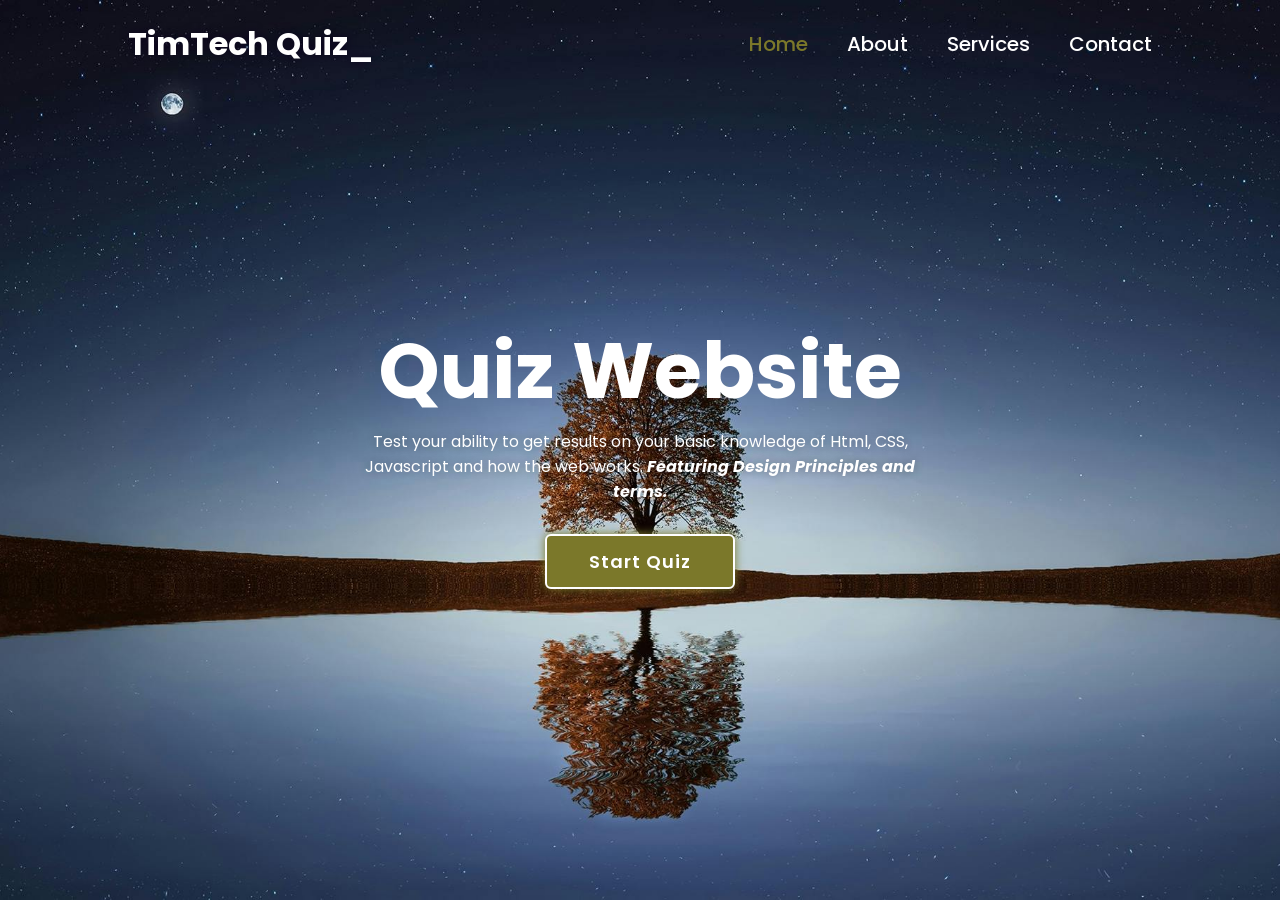
==== index.html @ 4a41079b "Add files via upload" ====
<!DOCTYPE html>
<html lang="en">
<head>
    <meta charset="UTF-8">
    <meta name="viewport" content="width=device-width, initial-scale=1.0">
    <title>Timtech'S Quiz Web-Page</title>
    <link rel="stylesheet" href="style.css">

</head>
<body>
<main class="main">
    <header class="header">
        <a href="#" class="logo">TimTech Quiz_</a>
        <nav class="navbar">
            <a href="#" class="active">Home</a>
            <a href="#">About</a>
            <a href="#">Services</a>
            <a href="#">Contact</a>

        </nav>
    </header>
<div class="container">
<section class="quiz-container">
<div class="quiz-box">
    <h1>Web Dev Quiz</h1>
    <div class="quiz-header">
        <span>Quiz Website Tutorials</span>
        <span class="header-score">Score: 0 / 10</span>
    </div>

    <h2 class="question-text">What does CSS stands for?</h2>
    <div class="option-list">

       <!-- <div class="option">
        <span>A. Computer System Styles</span>
       </div>

       
       <div class="option">
        <span>B. Cascading Style System</span>
       </div>
       
       <div class="option">
        <span>C. Cascading Style Sheet</span>
       </div>
       
       <div class="option">
        <span>D. Computer Style Sheet</span>
       </div> -->

    </div>

<div class="quiz-footer">
    <span class="question-total">1 of 10 Questions</span>
    <button class="next-btn">Next</button>
</div>

</div>

<div class="result-container">
    <h2>Quiz Result!</h2>
    <div class="percentage-box">
        <div class="rounded-progress">
            <span class="progress-value">0%</span>
        </div>
        <span class="score-text">You Scored 0 out of 10</span>
    </div>
    <div class="buttons">
        <button class="try-againBtn">Try Again</button>
        <button class="go-homeBtn">Go to Home</button>
    </div>
</div>




</section>

    <section class="home">
        <div class="home-content">
            <h1>Quiz Website</h1>
            <p>Test your ability to get results on your basic knowledge of Html, CSS, Javascript and how the web works. <span class="feature">Featuring Design Principles and terms.</span></p>
            <button class="start-btn">Start Quiz</button>
        </div>
       </section>
    </div>

    </main>

            <div class="information-popup">
                <h2>Quiz Quide</h2>
                <span class="info">1. Answer all questions accordingly.</span>
                <span class="info">2. Choose your answers from the given options. </span>
                <span class="info">3. Answer all questions within the stipulated period of time. </span>
                <span class="info">4. Make sure you click on the submit button at the end of the quiz.</span>
                <span class="info">5. Click on continue button below to get started with the quiz, Good Luck.</span>
                
                <div class="button-container">
                    <button class="information-btn exit-btn">Exit Quiz</button>
                    <a href="#" class="information-btn continue-btn">Continue</a>
                    
                </div>
            </div>
    


    <script src="main.js"></script>
    <script src="questions.js"></script>
</body>
</html>
---- style.css ----
@import url('https://fonts.googleapis.com/css2?family=Poppins:ital,wght@0,100;0,200;0,300;0,400;0,500;0,600;0,700;0,800;0,900;1,100;1,200;1,300;1,400;1,500;1,600;1,700;1,800;1,900&display=swap');

*{
    margin: 0;
    padding: 0;
    box-sizing: border-box;
    font-family: 'Poppins', sans-serif;
}

body{
    color:#fff;
    background: #09001d;
    overflow: hidden;
}

.header{
    position: fixed;
    top:0;
    left:0;
    width:100%;
    padding:20px 10%;
    display: flex;
    justify-content: space-between;
    align-items: center;
    z-index: 100;
}

.logo{
    font-size: 32px;
    color:#fff;
    text-decoration: none;
    font-weight: 700;
    filter: drop-shadow(0 0 5px #09001d);
}

.navbar a{
    font-size: 20px;
    color: #fff;
    text-decoration: none;
    font-weight: 500;
    margin-left: 35px;
    transition: 0.3s;
}


.navbar a:hover,
.navbar a.active{
    color:#7b782a;
} 

.main{
    min-height: 100vh;
    background: url("Images/backgroundImg7.jpg") no-repeat;
    background-position: top;
    background-size: cover;
    pointer-events: auto;
    transition: 0.3s ease; 
    
}

.main.active{
    filter: blur(15px);
    pointer-events: none;
}
.container{
    display:flex;
    height: 100vh;
    width:200%;
    
}


.feature{
    font-style: italic;
    font-weight: bolder;
}
.home{
    position: relative;
    left:-50%;
    display: flex;
    width:100%;
    justify-content: center;
    align-items: center;
  

}

.home-content{
    max-width: 600px;
    display:flex;
    align-items: center;
    flex-direction: column;
}

.home-content h1{
    font-size: 78px;
    font-weight: 700px;
    text-shadow: 0 0 10px (0,0,0,0.3);
}
.home-content p{
    font-size: 16px;
    text-align: center;
    text-shadow: 0 0 10px rgba(0, 0, 0, 0.3);
    margin-bottom: 30px;
}


.home-content .start-btn{
    width:190px;
    height:55px;
    padding: 4px 8px;
    border-radius: 6px;
    border:2px solid #fff;
    background-color: #7b782a;
    color:#fff;
    outline: none;
    box-shadow: 0 0 10px #7b782a;
    font-size: 18px;
    letter-spacing: 1px;
    font-weight: 600;
    cursor: pointer;
    transition: 0.5s;
}

.home-content .start-btn:hover{
    background: #09001d;
    box-shadow: none;
}

.information-popup{
    position: absolute;
    top: 50%;
    left:50%;
    transform: translate(-50%, -50%) scale(.9);
    width:500px;
    background: #fff;
    border-radius: 6px;
    padding:10px 25px;
    opacity:0;
    pointer-events: none;
    transition: 0.3s ease;
}
.information-popup.active{
    opacity: 1;
    pointer-events:auto;
    transform: translate(-50%, -50%) scale(1);

}


.information-popup h2{
font-size: 50px;
color:#7b782a;
}

.information-popup .info{
    display:inline-block;
    font-size: 16px;
    color:#333;
    font-weight: 500;
    margin:4px 0;
}

.information-popup .button-container{
    display: flex;
    justify-content: space-between;
    align-items: center;
    border-top: 1px solid #999;
    margin-top: 10px;
    padding: 15px 0 7px;
}

.information-popup .button-container .information-btn{
    width: 130px;
    height: 45px;
    background: #7b782a;
    border: 2px solid #7b782a;
    border-radius: 6px;
    outline: none;
    text-decoration: none;
    font-size: 16px;
    color:#fff;
    font-weight: 600;
    display:inline-flex;
    justify-content: center;
    align-items: center;
    box-shadow: 0 0 10px rgba(0, 0, 0, 0.1);
    cursor: pointer;
    transition: 0.5s;
} 


.information-popup .button-container .information-btn:nth-child(1){
 background: transparent;
 color:#7b782a;
}

.information-popup .button-container .information-btn:nth-child(1):hover{
    background: #7b782a;
    color:#fff;
   }

   .information-popup .button-container .information-btn:nth-child(2):hover{
    background: #7b782a;
    border-color:#7b782a;
   }

   .quiz-container{
    display: flex;
    justify-content: center;
    align-items: center;
    width: 100%;
    background: #09001d;
    position: relative;
    left:-50%;
    /* left:0; */
    transition: 0.8s ease-in-out;
    transition-delay: 0.25s;
    z-index: 100;
    }
.quiz-container.active{
    left:0;
}

.quiz-container .quiz-box{
    position: relative;
    width: 500px;
    background: transparent;
    border:3px solid #7b782a;
    border-radius: 6px;
    display: flex;
    flex-direction: column;
    padding:20px 30px;
    opacity: 0;
    pointer-events: none;
    transform: scale(0.9s);
    transition: 0.3s ease;
    transition-delay: 0s;
}
.quiz-container .quiz-box.active{
    opacity:1;
    pointer-events: auto;
    transform: scale(1);
    transition: 1s ease;
    transition-delay: 1s;
}

.quiz-box h1{
font-size: 32px;
text-align: center;
background: linear-gradient(45deg, transparent, #7b782a, transparent);
border-radius: 6px;
}

.quiz-box .quiz-header{
    display: flex;
    justify-content:space-between;
    align-items: center;
    padding:20px 0;
    border-bottom: 2px solid #7b782a;
    margin-bottom: 30px;

}

.quiz-header span{
    font-size: 18px;
    font-weight: 500;
}

.quiz-header .header-score {
    background: #7b782a;
    border-radius: 3px;
    padding: 7px;
}

.quiz-box .question-text{
    font-size: 24px;
    font-weight: 600;
}

.option-list .option{
    width:100;
    padding:12px;
    background: transparent;
    border:2px solid rgba(255, 255, 255, 0.2);
    font-size: 17px;
    border-radius: 4px;
    margin: 15px 0;
    cursor: pointer;
    transition: 0.3s;
}

.option-list .option:hover{
    background: rgba(255, 255, 255, 0.1);
    border-color: rgba(255, 255, 255, 0.1);
}

.option-list .option.correct{
 background: #09001d;
 color:#00a63d;
 border-color:#00a63d;

}

.option-list .option.incorrect{
    background: #09001d;
 color:#a60045;
 border-color:#a60045;
 
}

.option-list .option.disabled{
    pointer-events:none;
}

.quiz-box .quiz-footer{
    display:flex;
    justify-content: space-between;
    align-items: center;
    border-top: 2px solid #7b782a;
    padding-top: 20px;
    margin-top: 25px;
}

.quiz-footer .question-total{
    font-size: 16px;
    font-weight: 600;
}

.quiz-footer .next-btn{
    width:100px;
    height:45px;
    background: rgba(255, 255, 255, 0.1);
    border: 2px solid rgba(255, 255, 255, 0.1);
    outline: none;
    border-radius: 6px;
    font-size: 16px;
    color: rgba(255,255,255,0.3);
    font-weight: 600;
    cursor: pointer;
    pointer-events: none; 
    transition: 0.5s;
}

.quiz-footer .next-btn.active{
    border-color: #7b782a;
    background:#7b782a ;
    pointer-events: auto;
    color:#fff;
}


.quiz-footer .next-btn.active:hover{
background: #36361e;
border-color:#36361e ;
}

.quiz-container .result-container{
    position: absolute;
    top:50%;
    left:50%;
    transform: translate(-50%, -50%) scale(.9);
    width:500px;
    background: transparent;
    border:3px solid #7b782a;
    border-radius: 6px;
    padding: 20px;
    display: flex;
    flex-direction: column;
    align-items: center;
    opacity:0;
    pointer-events: none;
    transition: .3s ease;
}


.quiz-container .result-container.active{
    opacity:1;
    pointer-events: auto;
    transform: translate(-50%, -50%) scale(1);
}

.result-container h2{
    font-size: 52px;
}

.result-container .percentage-box{
    width:300px;
    /* background:rgb(255, 0, 128); */
    display: flex;
    flex-direction: column;
    align-items: center;
    margin: 20px 0 40px;
}

.percentage-box .rounded-progress{
    position: relative;
    width:250px;
    height:250px;
    background:conic-gradient(#7b782a 3.6deg, rgba(255, 255, 255, 0.1) 0deg);
    border-radius: 50%;
    display: flex;
    justify-content: center;
    align-items: center;
}

.percentage-box .rounded-progress::before{
    content:"";
    position: absolute;
    width: 210px;
    height: 210px;
    background: #09001d;
    border-radius: 50%;
}

.rounded-progress .progress-value{
    font-size: 45px;
    position: relative;
    font-weight: 600;
}

.percentage-box .score-text{
    font-size: 26px;
    font-weight: 600;
    margin-top: 20px;
}

.result-container .buttons{
    display: flex;
}

.buttons button{
    width:130px;
    height: 47px;
    background:#7b782a;
    border: 2px solid #7b782a;
    outline: none;
    border-radius: 6px;
    font-size: 16px;
    color: #fff;
    font-weight: 600;
    margin: 0 20px 20px;
    cursor: pointer;
    transition: .5s;
}



.buttons button:nth-child(1){
    background: #7b782a;
    border-color:#7b782a;
}
.buttons button:nth-child(2){
    background: transparent;
    color:#7b782a;
}

.buttons button:nth-child(2):hover{
    background: #7b782a;
    color:#fff;
}
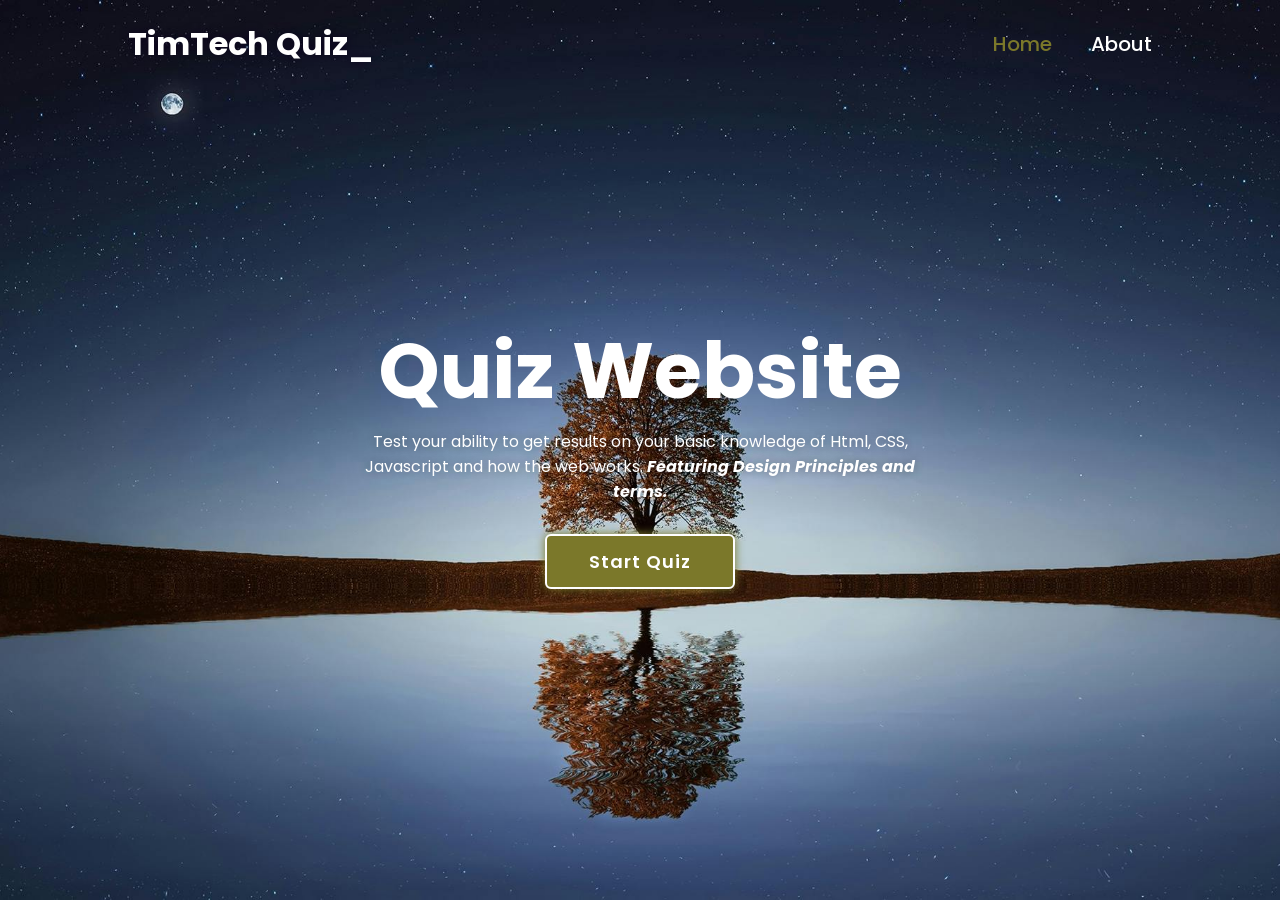
==== commit fcd589dc: "Add files via upload" ====
--- a/index.html
+++ b/index.html
@@ -14,8 +14,7 @@
         <nav class="navbar">
             <a href="#" class="active">Home</a>
             <a href="#">About</a>
-            <a href="#">Services</a>
-            <a href="#">Contact</a>
+           
 
         </nav>
     </header>
@@ -24,7 +23,7 @@
 <div class="quiz-box">
     <h1>Web Dev Quiz</h1>
     <div class="quiz-header">
-        <span>Quiz Website Tutorials</span>
+        <span>Quiz Tutorials</span>
         <span class="header-score">Score: 0 / 10</span>
     </div>
 
--- a/style.css
+++ b/style.css
@@ -73,7 +73,8 @@
 
 .feature{
     font-style: italic;
-    font-weight: bolder;
+    font-weight: bold;
+
 }
 .home{
     position: relative;
@@ -219,6 +220,7 @@
     transition-delay: 0.25s;
     z-index: 100;
     }
+
 .quiz-container.active{
     left:0;
 }
@@ -459,4 +461,254 @@
 .buttons button:nth-child(2):hover{
     background: #7b782a;
     color:#fff;
-}+}
+
+
+
+/* Media Queries for Responsiveness */
+
+/* For tablets and medium screens */
+@media (max-width: 992px) {
+    .header {
+        padding: 15px 5%;
+    }
+
+    .navbar a {
+        font-size: 18px;
+        margin-left: 20px;
+    }
+
+    .home-content h1 {
+        font-size: 60px;
+    }
+
+    .home-content p {
+        font-size: 14px;
+    }
+
+    .home-content .start-btn {
+        width: 160px;
+        height: 50px;
+        font-size: 16px;
+    }
+
+    .quiz-box {
+        width: 400px;
+        padding: 15px 25px;
+    }
+
+    .result-container {
+        width: 400px;
+    }
+}
+
+/* For mobile phones and small screens */
+@media (max-width: 768px) {
+    .header {
+        padding: 15px 3%;
+    }
+
+    .logo {
+        font-size: 28px;
+    }
+
+    .navbar a {
+        font-size: 16px;
+        margin-left: 15px;
+    }
+
+    .home-content h1 {
+        font-size: 50px;
+    }
+
+    .home-content p {
+        font-size: 13px;
+    }
+
+    .home-content .start-btn {
+        width: 140px;
+        height: 45px;
+        font-size: 14px;
+    }
+
+    .quiz-box {
+        width: 320px;
+        padding: 10px 20px;
+    }
+
+    .result-container {
+        width: 320px;
+    }
+
+    .quiz-box h1 {
+        font-size: 28px;
+    }
+}
+
+/* For very small mobile phones */
+@media (max-width: 480px) {
+    .header {
+        padding: 10px 2%;
+    }
+
+    .logo {
+        font-size: 24px;
+    }
+
+    .navbar a {
+        font-size: 14px;
+        margin-left: 10px;
+    }
+
+    .home-content h1 {
+        font-size: 40px;
+    }
+
+    .home-content p {
+        font-size: 12px;
+    }
+
+    .home-content .start-btn {
+        width: 120px;
+        height: 40px;
+        font-size: 12px;
+    }
+
+    .quiz-box {
+        width: 280px;
+        padding: 10px 15px;
+    }
+
+    .result-container {
+        width: 280px;
+    }
+
+    .quiz-box h1 {
+        font-size: 24px;
+    }
+}
+
+
+/* For very small mobile phones */
+@media (max-width: 400px) {
+    .header {
+        padding: 10px 2%;
+    }
+
+    .logo {
+        font-size: 18px;
+    }
+
+    .navbar a {
+       display: none;
+    }
+    
+
+    .home-content h1 {
+        font-size: 35px;
+    }
+
+    .home-content p {
+        font-size: 12px;
+    }
+
+    .home-content .start-btn {
+        width: 120px;
+        height: 40px;
+        font-size: 12px;
+    }
+
+    .quiz-box {
+        width: 280px;
+        padding: 10px 15px;
+    }
+
+    .result-container {
+        width: 280px;
+    }
+
+    .quiz-box h1 {
+        font-size: 24px;
+    }
+    .quiz-container{
+       
+        left:-100%;
+       
+        }
+
+        .home{
+            position: relative;
+            left:-50%;
+            display: flex;
+            width:100%;
+            justify-content: center;
+            align-items: center;
+          
+        
+        }
+        .main{
+            min-height: 100vh;
+            background: url("Images/backgroundImg4.jpg") no-repeat;
+            background-position: center;
+            background-size: cover;
+            pointer-events: auto;
+            transition: 0.3s ease; 
+            
+        }
+        .information-popup{
+            position: absolute;
+            top: 50%;
+            left:50%;
+            transform: translate(-50%, -50%) scale(.9);
+            width:300px;
+            background: #fff;
+            border-radius: 6px;
+            padding:10px 25px;
+            opacity:0;
+            pointer-events: none;
+            transition: 0.3s ease;
+        }
+        .information-popup h2{
+            font-size: 32px;
+            color:#7b782a;
+            }
+            
+            .information-popup .info{
+                display:inline-block;
+                font-size: 14px;
+                color:#333;
+                font-weight: 500;
+                margin:4px 0;
+            }
+            
+            .information-popup .button-container{
+            
+                margin-top: 10px;
+                padding: 15px 0 7px;
+            }
+            
+            .information-popup .button-container .information-btn{
+                width: 100px;
+                height: 40px;
+               
+                font-size: 14px;
+              
+            }
+            .quiz-container .quiz-box{
+                position: relative;
+                width: 350px;
+                padding:20px 20px;
+               
+            }
+            .quiz-box .quiz-header{
+                display: flex;
+                justify-content:space-between;
+                align-items: center;
+                padding:20px 0;
+                border-bottom: 2px solid #7b782a;
+                margin-bottom: 30px;
+                font-size: 14px;
+            
+            }
+             
+}
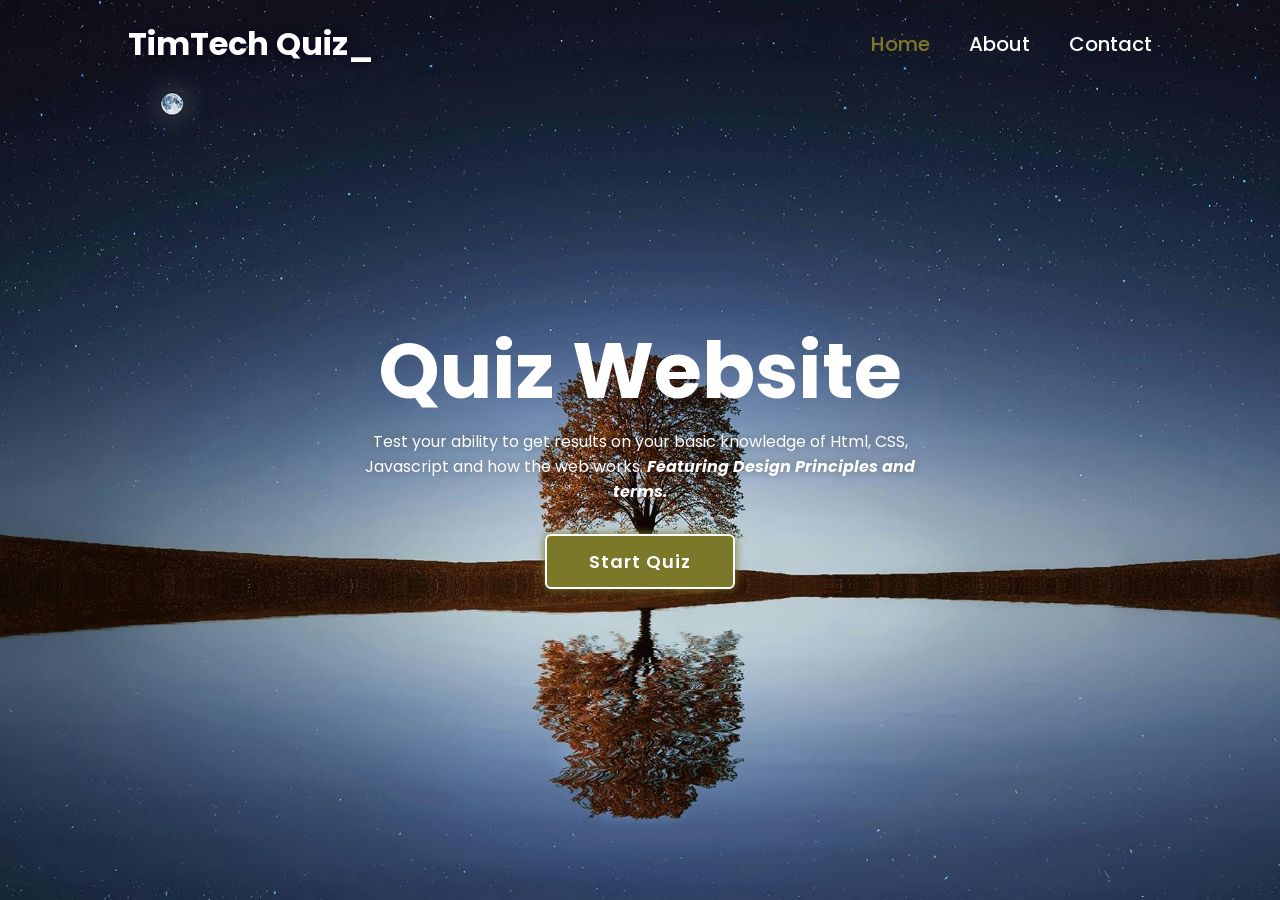
==== commit f58c7330: "Add files via upload" ====
--- a/index.html
+++ b/index.html
@@ -14,6 +14,7 @@
         <nav class="navbar">
             <a href="#" class="active">Home</a>
             <a href="#">About</a>
+            <a href="#">Contact</a>
            
 
         </nav>
@@ -105,5 +106,6 @@
 
     <script src="main.js"></script>
     <script src="questions.js"></script>
+    <script src="excelquestions.js"></script>
 </body>
 </html>
--- a/style.css
+++ b/style.css
@@ -513,8 +513,7 @@
     }
 
     .navbar a {
-        font-size: 16px;
-        margin-left: 15px;
+        display: none;
     }
 
     .home-content h1 {
@@ -542,93 +541,6 @@
 
     .quiz-box h1 {
         font-size: 28px;
-    }
-}
-
-/* For very small mobile phones */
-@media (max-width: 480px) {
-    .header {
-        padding: 10px 2%;
-    }
-
-    .logo {
-        font-size: 24px;
-    }
-
-    .navbar a {
-        font-size: 14px;
-        margin-left: 10px;
-    }
-
-    .home-content h1 {
-        font-size: 40px;
-    }
-
-    .home-content p {
-        font-size: 12px;
-    }
-
-    .home-content .start-btn {
-        width: 120px;
-        height: 40px;
-        font-size: 12px;
-    }
-
-    .quiz-box {
-        width: 280px;
-        padding: 10px 15px;
-    }
-
-    .result-container {
-        width: 280px;
-    }
-
-    .quiz-box h1 {
-        font-size: 24px;
-    }
-}
-
-
-/* For very small mobile phones */
-@media (max-width: 400px) {
-    .header {
-        padding: 10px 2%;
-    }
-
-    .logo {
-        font-size: 18px;
-    }
-
-    .navbar a {
-       display: none;
-    }
-    
-
-    .home-content h1 {
-        font-size: 35px;
-    }
-
-    .home-content p {
-        font-size: 12px;
-    }
-
-    .home-content .start-btn {
-        width: 120px;
-        height: 40px;
-        font-size: 12px;
-    }
-
-    .quiz-box {
-        width: 280px;
-        padding: 10px 15px;
-    }
-
-    .result-container {
-        width: 280px;
-    }
-
-    .quiz-box h1 {
-        font-size: 24px;
     }
     .quiz-container{
        
@@ -712,3 +624,375 @@
             }
              
 }
+
+/* For very small mobile phones */
+@media (max-width: 480px) {
+    .header {
+        padding: 10px 2%;
+    }
+
+    .logo {
+        font-size: 24px;
+    }
+
+    .navbar a {
+        display: none;
+    }
+
+    .home-content h1 {
+        font-size: 40px;
+    }
+
+    .home-content p {
+        font-size: 12px;
+    }
+
+    .home-content .start-btn {
+        width: 120px;
+        height: 40px;
+        font-size: 12px;
+    }
+
+    .quiz-box {
+        width: 280px;
+        padding: 10px 15px;
+    }
+
+    .result-container {
+        width: 280px;
+    }
+
+    .quiz-box h1 {
+        font-size: 24px;
+    }
+    .quiz-container{
+       
+        left:-100%;
+       
+        }
+
+        .home{
+            position: relative;
+            left:-50%;
+            display: flex;
+            width:100%;
+            justify-content: center;
+            align-items: center;
+          
+        
+        }
+        .main{
+            min-height: 100vh;
+            background: url("Images/backgroundImg4.jpg") no-repeat;
+            background-position: center;
+            background-size: cover;
+            pointer-events: auto;
+            transition: 0.3s ease; 
+            
+        }
+        .information-popup{
+            position: absolute;
+            top: 50%;
+            left:50%;
+            transform: translate(-50%, -50%) scale(.9);
+            width:300px;
+            background: #fff;
+            border-radius: 6px;
+            padding:10px 25px;
+            opacity:0;
+            pointer-events: none;
+            transition: 0.3s ease;
+        }
+        .information-popup h2{
+            font-size: 32px;
+            color:#7b782a;
+            }
+            
+            .information-popup .info{
+                display:inline-block;
+                font-size: 14px;
+                color:#333;
+                font-weight: 500;
+                margin:4px 0;
+            }
+            
+            .information-popup .button-container{
+            
+                margin-top: 10px;
+                padding: 15px 0 7px;
+            }
+            
+            .information-popup .button-container .information-btn{
+                width: 100px;
+                height: 40px;
+               
+                font-size: 14px;
+              
+            }
+            .quiz-container .quiz-box{
+                position: relative;
+                width: 350px;
+                padding:20px 20px;
+               
+            }
+            .quiz-box .quiz-header{
+                display: flex;
+                justify-content:space-between;
+                align-items: center;
+                padding:20px 0;
+                border-bottom: 2px solid #7b782a;
+                margin-bottom: 30px;
+                font-size: 14px;
+            
+            }
+             
+}
+
+
+/* For very small mobile phones */
+@media (max-width: 400px) {
+    .header {
+        padding: 10px 2%;
+    }
+
+    .logo {
+        font-size: 18px;
+    }
+
+    .navbar a {
+       display: none;
+    }
+    
+
+    .home-content h1 {
+        font-size: 35px;
+    }
+
+    .home-content p {
+        font-size: 12px;
+    }
+
+    .home-content .start-btn {
+        width: 120px;
+        height: 40px;
+        font-size: 12px;
+    }
+
+    .quiz-box {
+        width: 280px;
+        padding: 10px 15px;
+    }
+
+    .result-container {
+        width: 280px;
+    }
+
+    .quiz-box h1 {
+        font-size: 24px;
+    }
+    .quiz-container{
+       
+        left:-100%;
+       
+        }
+
+        .home{
+            position: relative;
+            left:-50%;
+            display: flex;
+            width:100%;
+            justify-content: center;
+            align-items: center;
+          
+        
+        }
+        .main{
+            min-height: 100vh;
+            background: url("Images/backgroundImg4.jpg") no-repeat;
+            background-position: center;
+            background-size: cover;
+            pointer-events: auto;
+            transition: 0.3s ease; 
+            
+        }
+        .information-popup{
+            position: absolute;
+            top: 50%;
+            left:50%;
+            transform: translate(-50%, -50%) scale(.9);
+            width:300px;
+            background: #fff;
+            border-radius: 6px;
+            padding:10px 25px;
+            opacity:0;
+            pointer-events: none;
+            transition: 0.3s ease;
+        }
+        .information-popup h2{
+            font-size: 32px;
+            color:#7b782a;
+            }
+            
+            .information-popup .info{
+                display:inline-block;
+                font-size: 14px;
+                color:#333;
+                font-weight: 500;
+                margin:4px 0;
+            }
+            
+            .information-popup .button-container{
+            
+                margin-top: 10px;
+                padding: 15px 0 7px;
+            }
+            
+            .information-popup .button-container .information-btn{
+                width: 100px;
+                height: 40px;
+               
+                font-size: 14px;
+              
+            }
+            .quiz-container .quiz-box{
+                position: relative;
+                width: 350px;
+                padding:20px 20px;
+               
+            }
+            .quiz-box .quiz-header{
+                display: flex;
+                justify-content:space-between;
+                align-items: center;
+                padding:20px 0;
+                border-bottom: 2px solid #7b782a;
+                margin-bottom: 30px;
+                font-size: 14px;
+            
+            }
+             
+}
+
+/* For very small mobile phones */
+@media (max-width: 300px) {
+    .header {
+        padding: 10px 2%;
+    }
+
+    .logo {
+        font-size: 18px;
+    }
+
+    .navbar a {
+       display: none;
+    }
+    
+
+    .home-content h1 {
+        font-size: 35px;
+    }
+
+    .home-content p {
+        font-size: 12px;
+    }
+
+    .home-content .start-btn {
+        width: 120px;
+        height: 40px;
+        font-size: 12px;
+    }
+
+    .quiz-box {
+        width: 280px;
+        padding: 10px 15px;
+    }
+
+    .result-container {
+        width: 280px;
+    }
+
+    .quiz-box h1 {
+        font-size: 24px;
+    }
+    .quiz-container{
+       
+        left:-100%;
+       
+        }
+
+        .home{
+            position: relative;
+            left:-50%;
+            display: flex;
+            width:100%;
+            justify-content: center;
+            align-items: center;
+          
+        
+        }
+        .main{
+            min-height: 100vh;
+            background: url("Images/backgroundImg4.jpg") no-repeat;
+            background-position: center;
+            background-size: cover;
+            pointer-events: auto;
+            transition: 0.3s ease; 
+            
+        }
+        .information-popup{
+            position: absolute;
+            top: 50%;
+            left:50%;
+            transform: translate(-50%, -50%) scale(.9);
+            width:300px;
+            background: #fff;
+            border-radius: 6px;
+            padding:10px 25px;
+            opacity:0;
+            pointer-events: none;
+            transition: 0.3s ease;
+        }
+        .information-popup h2{
+            font-size: 32px;
+            color:#7b782a;
+            }
+            
+            .information-popup .info{
+                display:inline-block;
+                font-size: 14px;
+                color:#333;
+                font-weight: 500;
+                margin:4px 0;
+            }
+            
+            .information-popup .button-container{
+            
+                margin-top: 10px;
+                padding: 15px 0 7px;
+            }
+            
+            .information-popup .button-container .information-btn{
+                width: 100px;
+                height: 40px;
+               
+                font-size: 14px;
+              
+            }
+            .quiz-container .quiz-box{
+                position: relative;
+                width: 350px;
+                padding:20px 20px;
+               
+            }
+            .quiz-box .quiz-header{
+                display: flex;
+                justify-content:space-between;
+                align-items: center;
+                padding:20px 0;
+                border-bottom: 2px solid #7b782a;
+                margin-bottom: 30px;
+                font-size: 14px;
+            
+            }
+             
+}
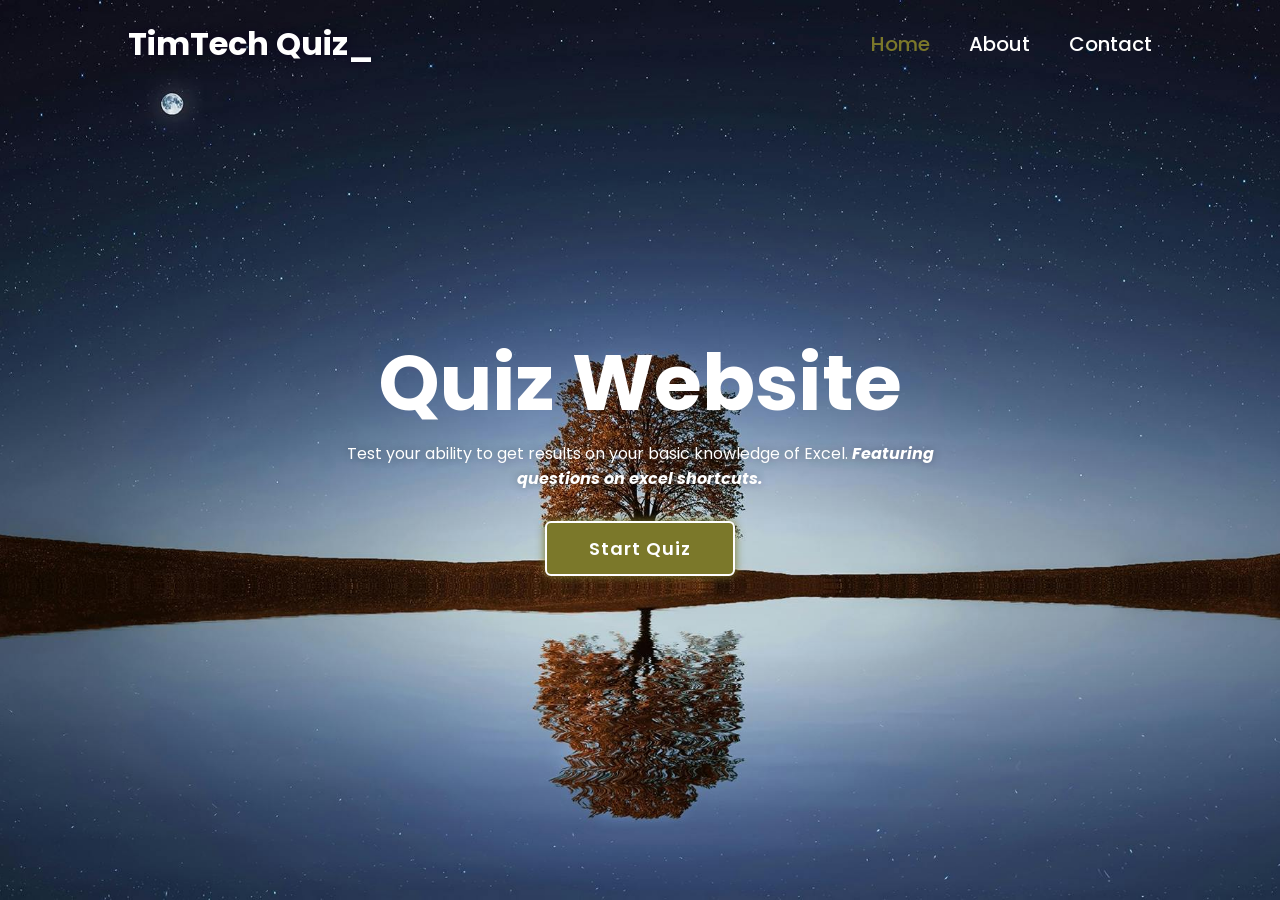
==== commit 18a96f84: "Add files via upload" ====
--- a/index.html
+++ b/index.html
@@ -22,7 +22,7 @@
 <div class="container">
 <section class="quiz-container">
 <div class="quiz-box">
-    <h1>Web Dev Quiz</h1>
+    <h1>Tech Quiz</h1>
     <div class="quiz-header">
         <span>Quiz Tutorials</span>
         <span class="header-score">Score: 0 / 10</span>
@@ -79,7 +79,7 @@
     <section class="home">
         <div class="home-content">
             <h1>Quiz Website</h1>
-            <p>Test your ability to get results on your basic knowledge of Html, CSS, Javascript and how the web works. <span class="feature">Featuring Design Principles and terms.</span></p>
+            <p>Test your ability to get results on your basic knowledge of Excel. <span class="feature">Featuring questions on excel shortcuts.</span></p>
             <button class="start-btn">Start Quiz</button>
         </div>
        </section>
